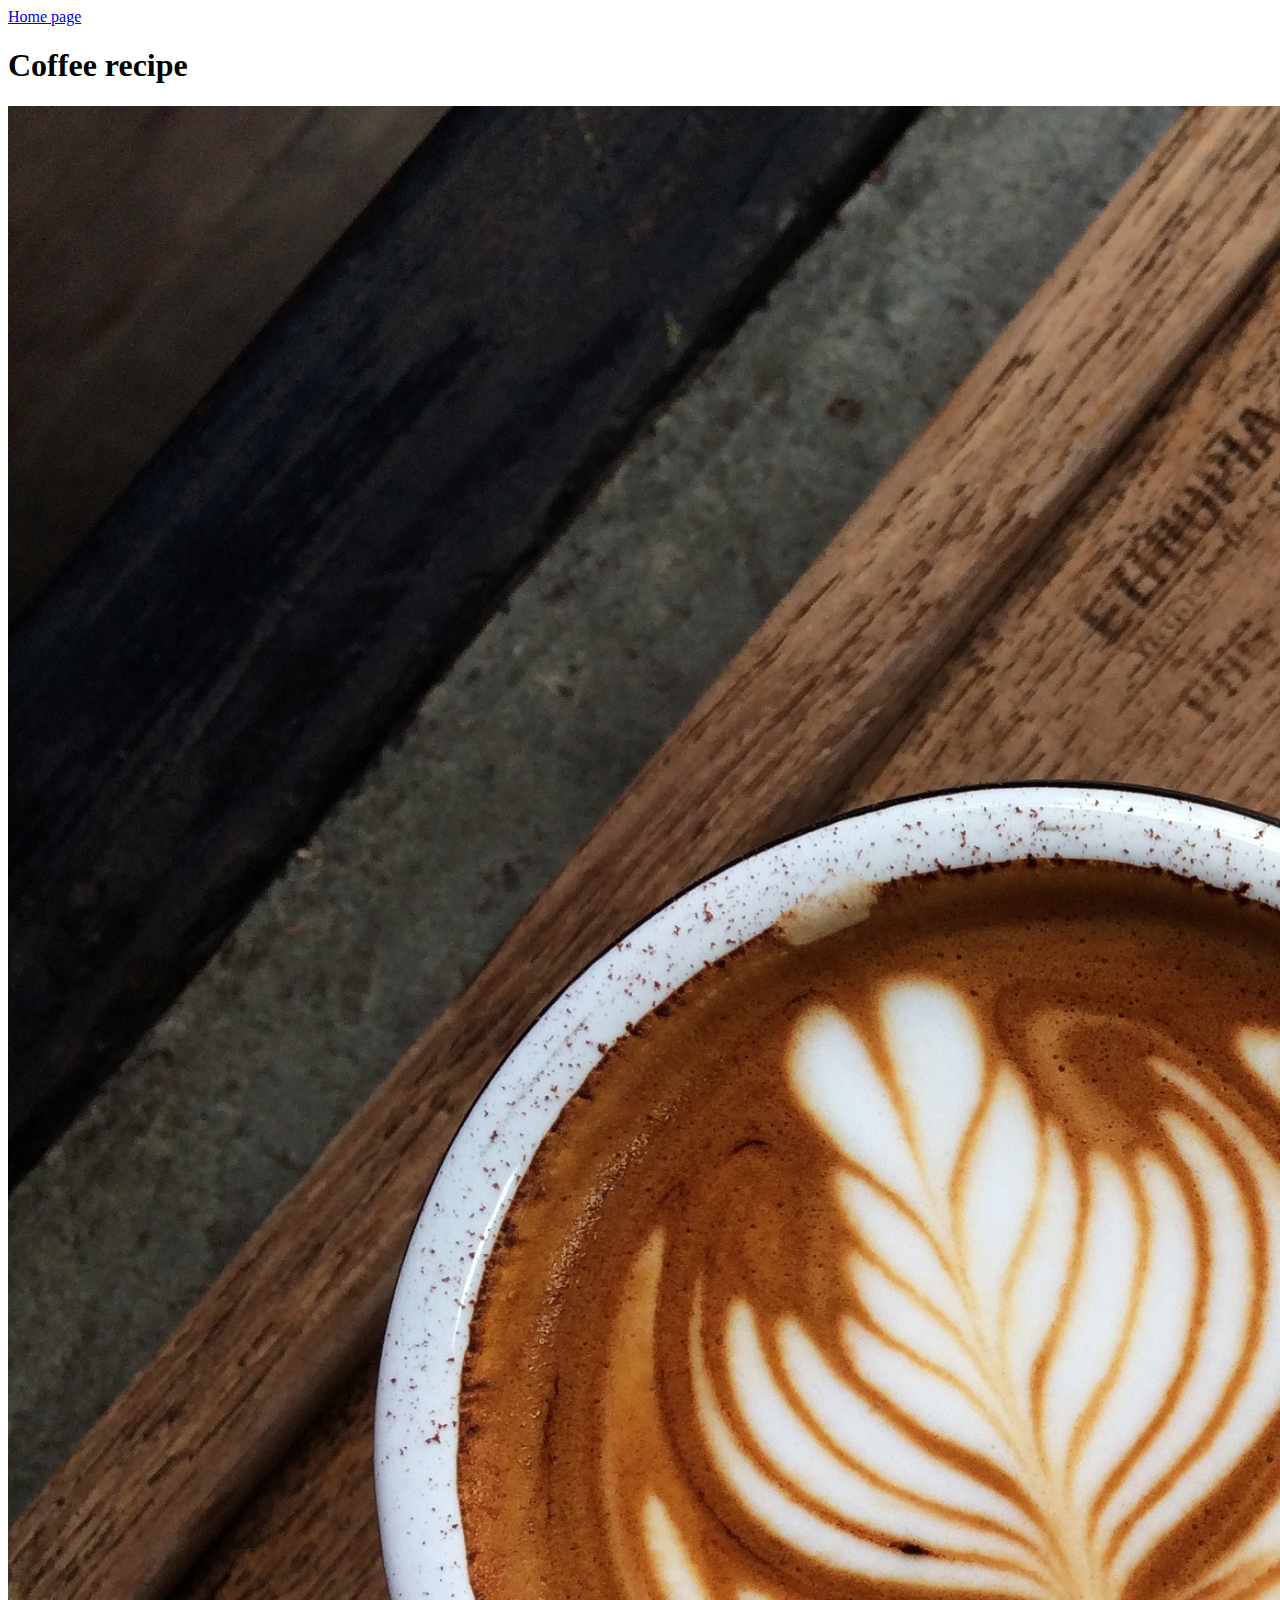
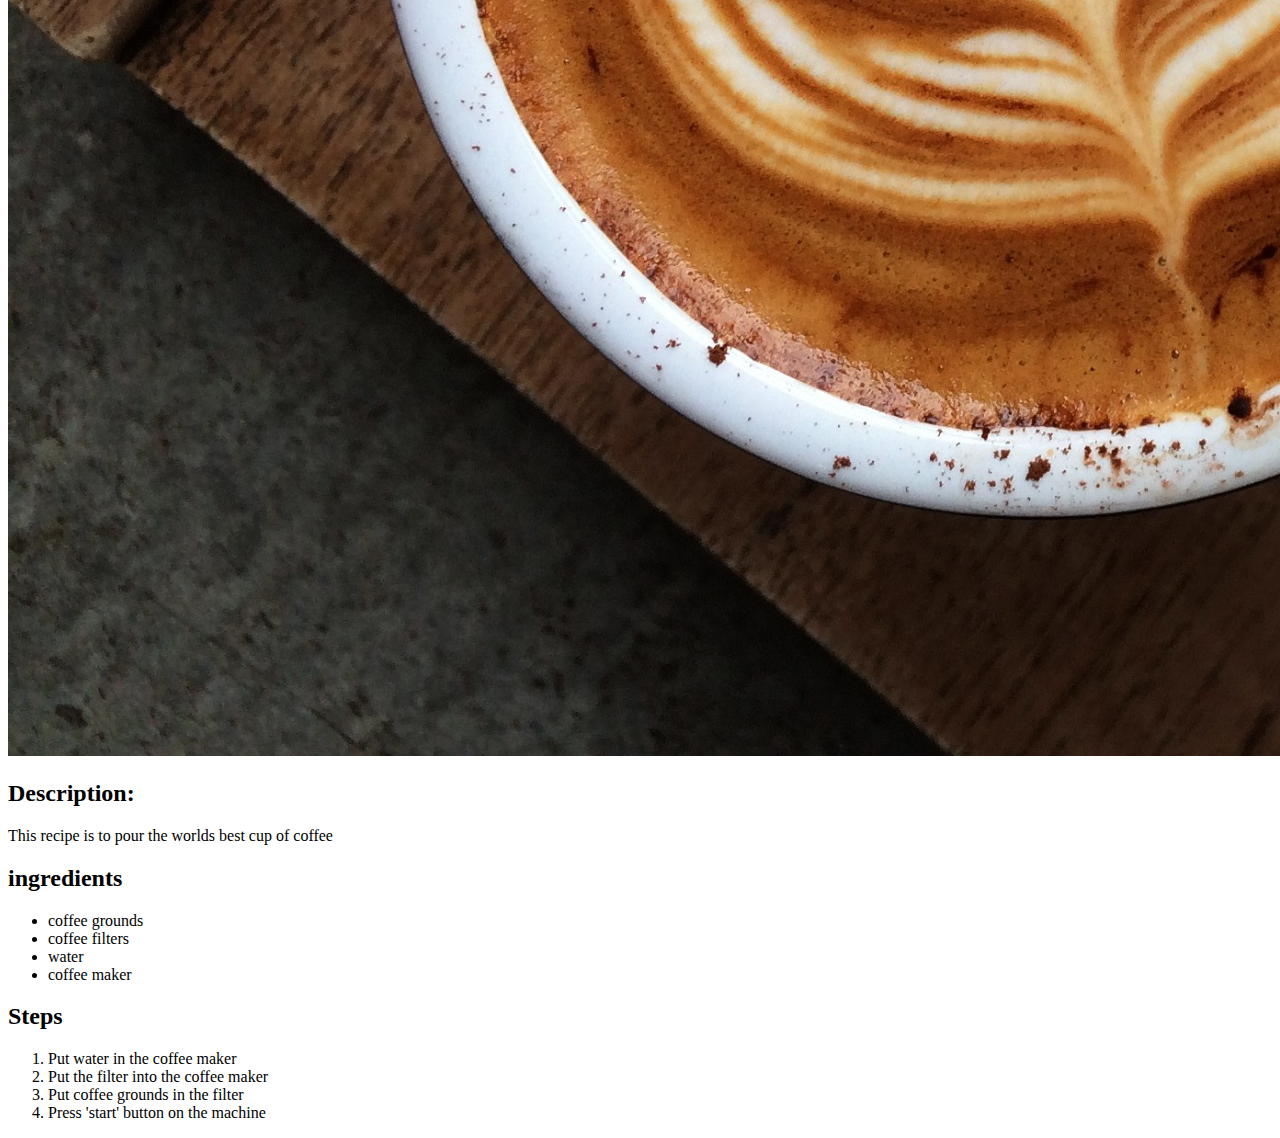
==== recipes/coffee.html @ 879ffcce "Create coffee recipe and image" ====
<!DOCTYPE html>
<html lang="en">
<head>
    <meta charset="UTF-8">
    <meta name="viewport" content="width=device-width, initial-scale=1.0">
    <title>Coffee recipe</title>
</head>
<body>
    <a href="../index.html">Home page</a>
    <h1>Coffee recipe</h1>
    <img src="/recipes/coffeepic.jpg" alt="Image of a coffee cup">
    <h2>Description:</h2>
    <p1>This recipe is to pour the worlds best cup of coffee</p1>
    <h2>ingredients</h2>
    <ul>
        <li>coffee grounds</li>
        <li>coffee filters</li>
        <li>water</li>
        <li>coffee maker</li>
    </ul>
    <h2>Steps</h2>
    <ol>
        <li>Put water in the coffee maker</li>
        <li>Put the filter into the coffee maker</li>
        <li>Put coffee grounds in the filter</li>
        <li>Press 'start' button on the machine</li>
    </ol>
</body>
</html>
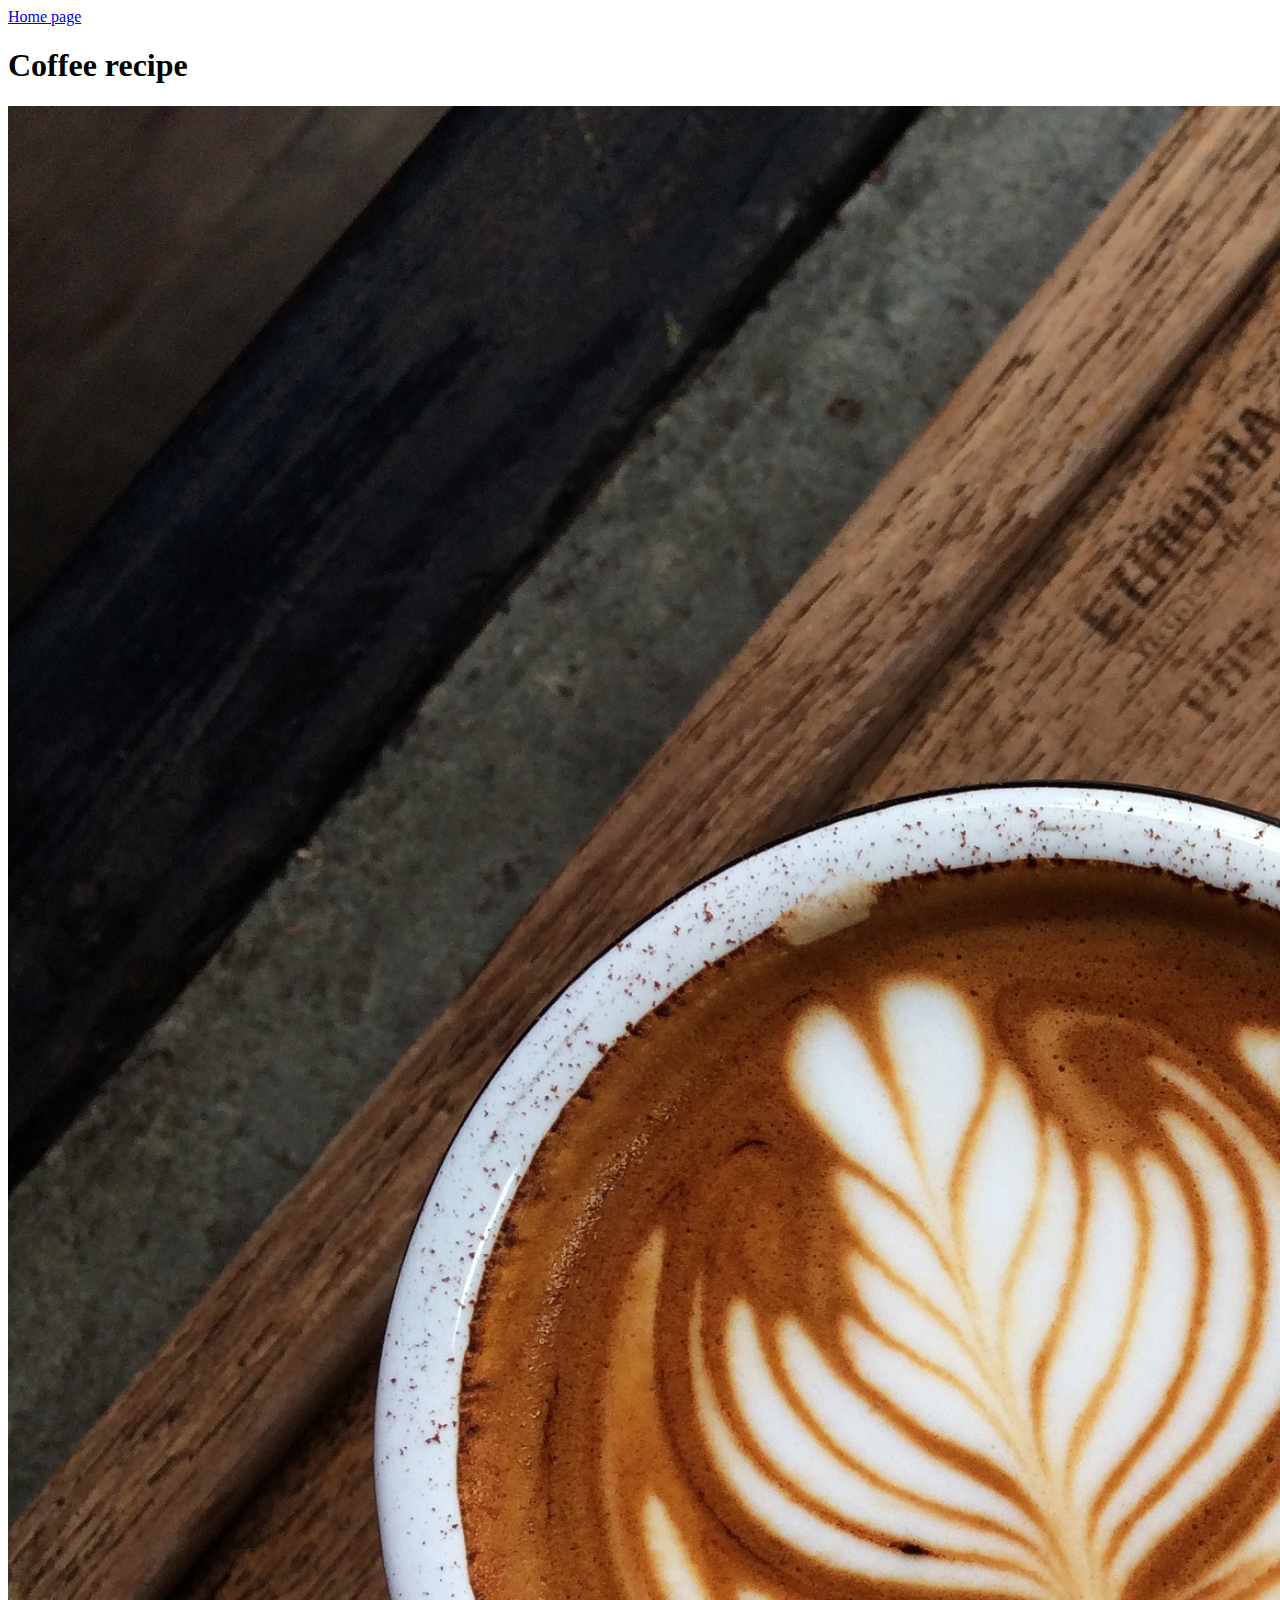
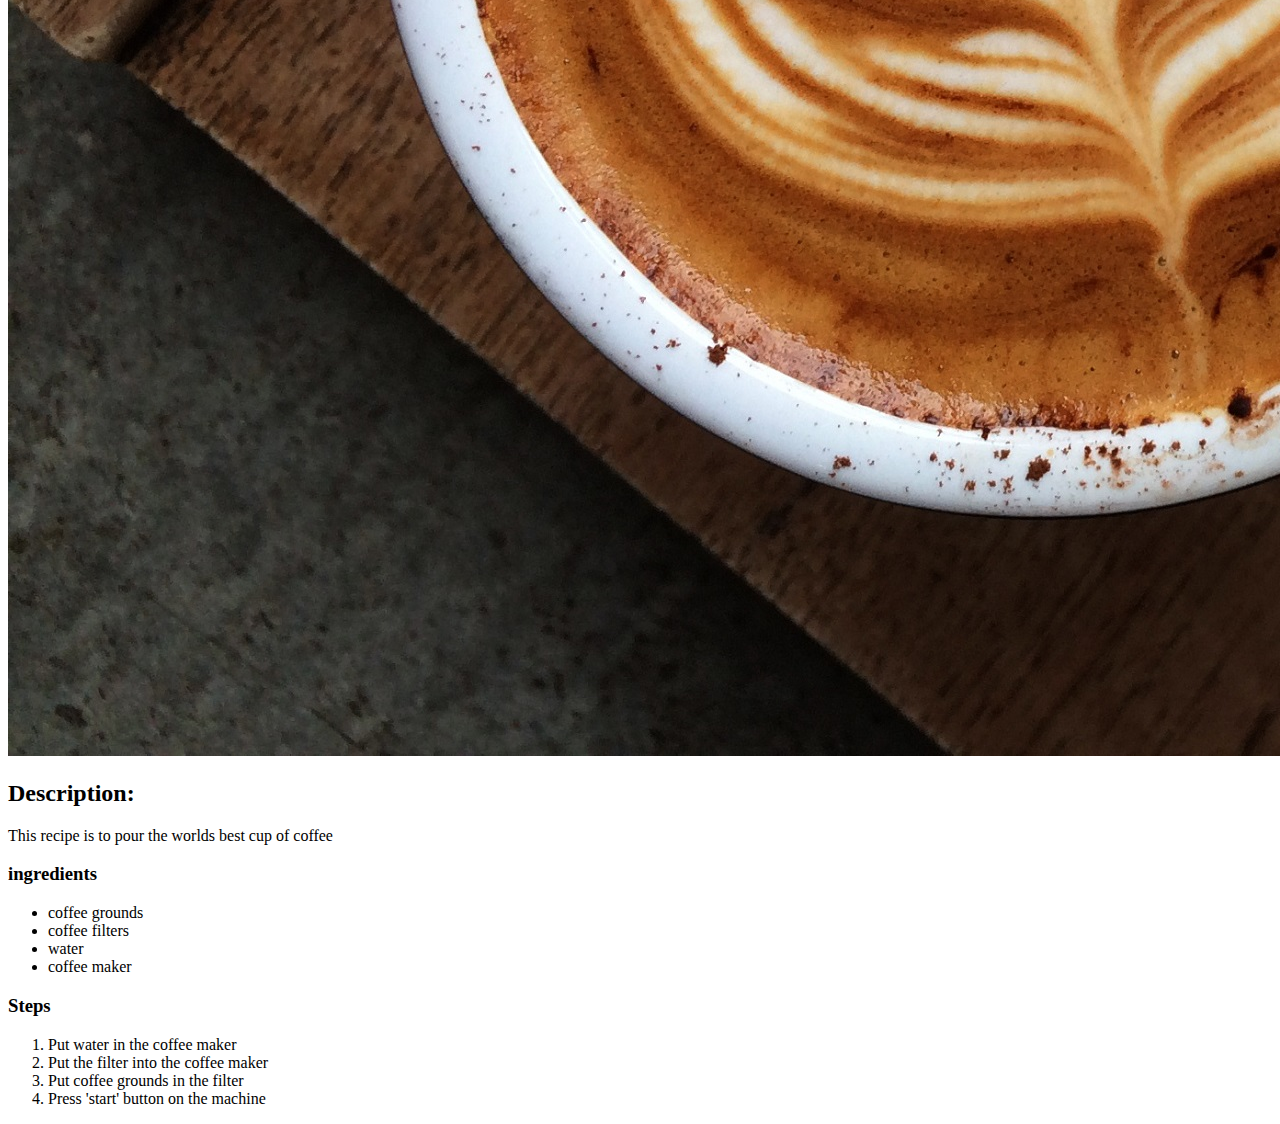
==== commit 172005b3: "Update recipe htmls to include CSS reference" ====
--- a/recipes/coffee.html
+++ b/recipes/coffee.html
@@ -3,22 +3,23 @@
 <head>
     <meta charset="UTF-8">
     <meta name="viewport" content="width=device-width, initial-scale=1.0">
+    <link rel="stylesheet" href="../style.css">
     <title>Coffee recipe</title>
 </head>
 <body>
     <a href="../index.html">Home page</a>
     <h1>Coffee recipe</h1>
-    <img src="/recipes/coffeepic.jpg" alt="Image of a coffee cup">
+    <img class="image" src="coffeepic.jpeg" alt="Image of a coffee cup">
     <h2>Description:</h2>
     <p1>This recipe is to pour the worlds best cup of coffee</p1>
-    <h2>ingredients</h2>
+    <h3>ingredients</h3>
     <ul>
         <li>coffee grounds</li>
         <li>coffee filters</li>
         <li>water</li>
         <li>coffee maker</li>
     </ul>
-    <h2>Steps</h2>
+    <h3>Steps</h3>
     <ol>
         <li>Put water in the coffee maker</li>
         <li>Put the filter into the coffee maker</li>
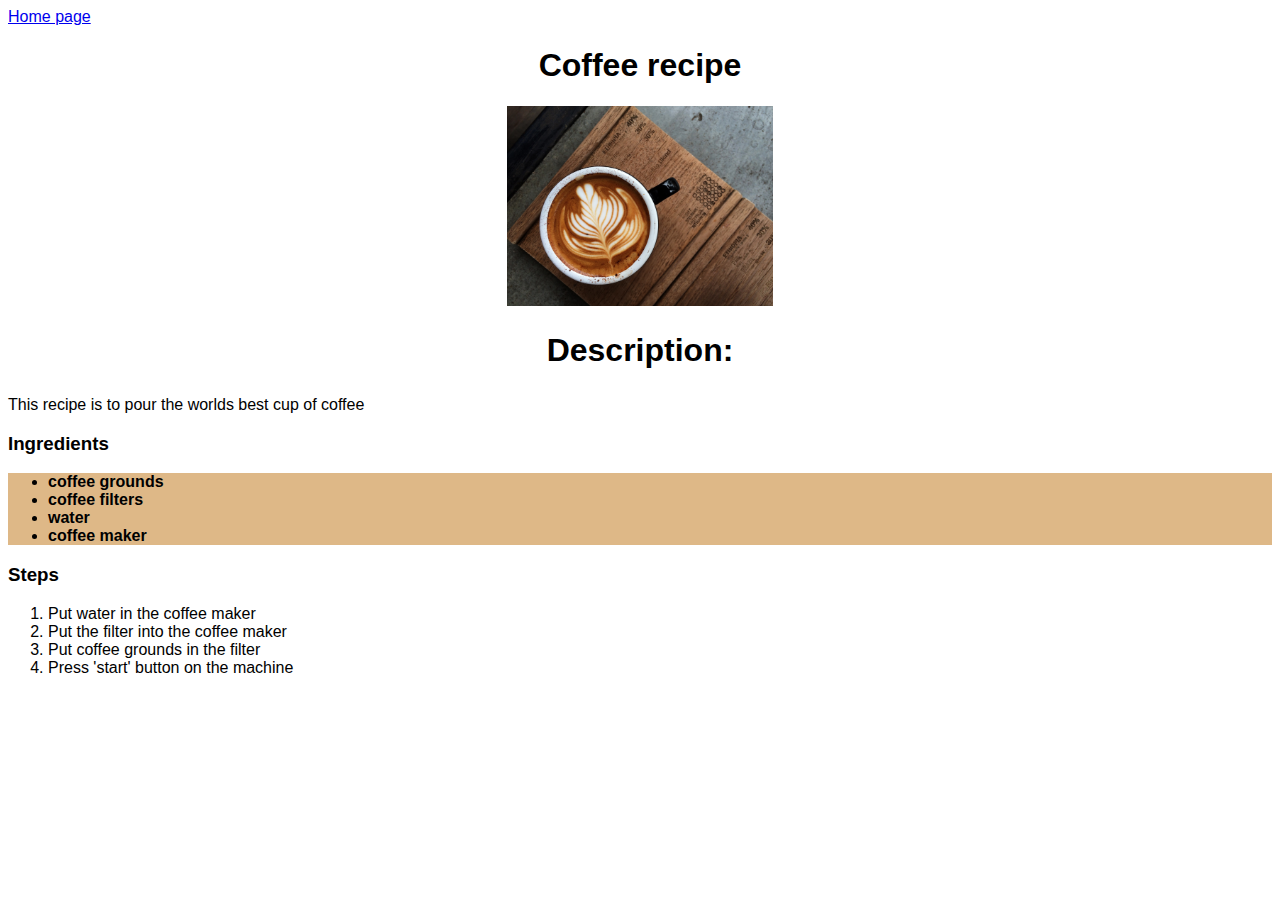
==== commit 025646ba: "Modify HTML to break sections into 'divs'." ====
--- a/recipes/coffee.html
+++ b/recipes/coffee.html
@@ -8,17 +8,28 @@
 </head>
 <body>
     <a href="../index.html">Home page</a>
+
+    <div class="titleblock">
     <h1>Coffee recipe</h1>
-    <img class="image" src="coffeepic.jpeg" alt="Image of a coffee cup">
+    <img class="image" src="coffeepic.jpeg" alt="Image of a coffee cup"> 
+    </div>
+
+    <div class="description">
     <h2>Description:</h2>
     <p1>This recipe is to pour the worlds best cup of coffee</p1>
-    <h3>ingredients</h3>
+    </div>
+
+    <div class="ingredients">
+    <h3>Ingredients</h3>
     <ul>
         <li>coffee grounds</li>
         <li>coffee filters</li>
         <li>water</li>
         <li>coffee maker</li>
     </ul>
+    </div>
+
+    <div class="steps">
     <h3>Steps</h3>
     <ol>
         <li>Put water in the coffee maker</li>
@@ -26,5 +37,6 @@
         <li>Put coffee grounds in the filter</li>
         <li>Press 'start' button on the machine</li>
     </ol>
+    </div>
 </body>
 </html>--- a/style.css
+++ b/style.css
@@ -0,0 +1,23 @@
+body {
+    font-family: Arial, Helvetica, sans-serif;
+}
+
+.image {
+    height: 200px;
+    width: auto;
+    display: block;
+    margin-left: auto;
+    margin-right: auto;
+}
+
+h1, h2 {
+    font-size: 32px;
+    text-align: center;
+}
+
+
+ul {
+    background-color: burlywood;
+    font-weight: bold;
+
+}